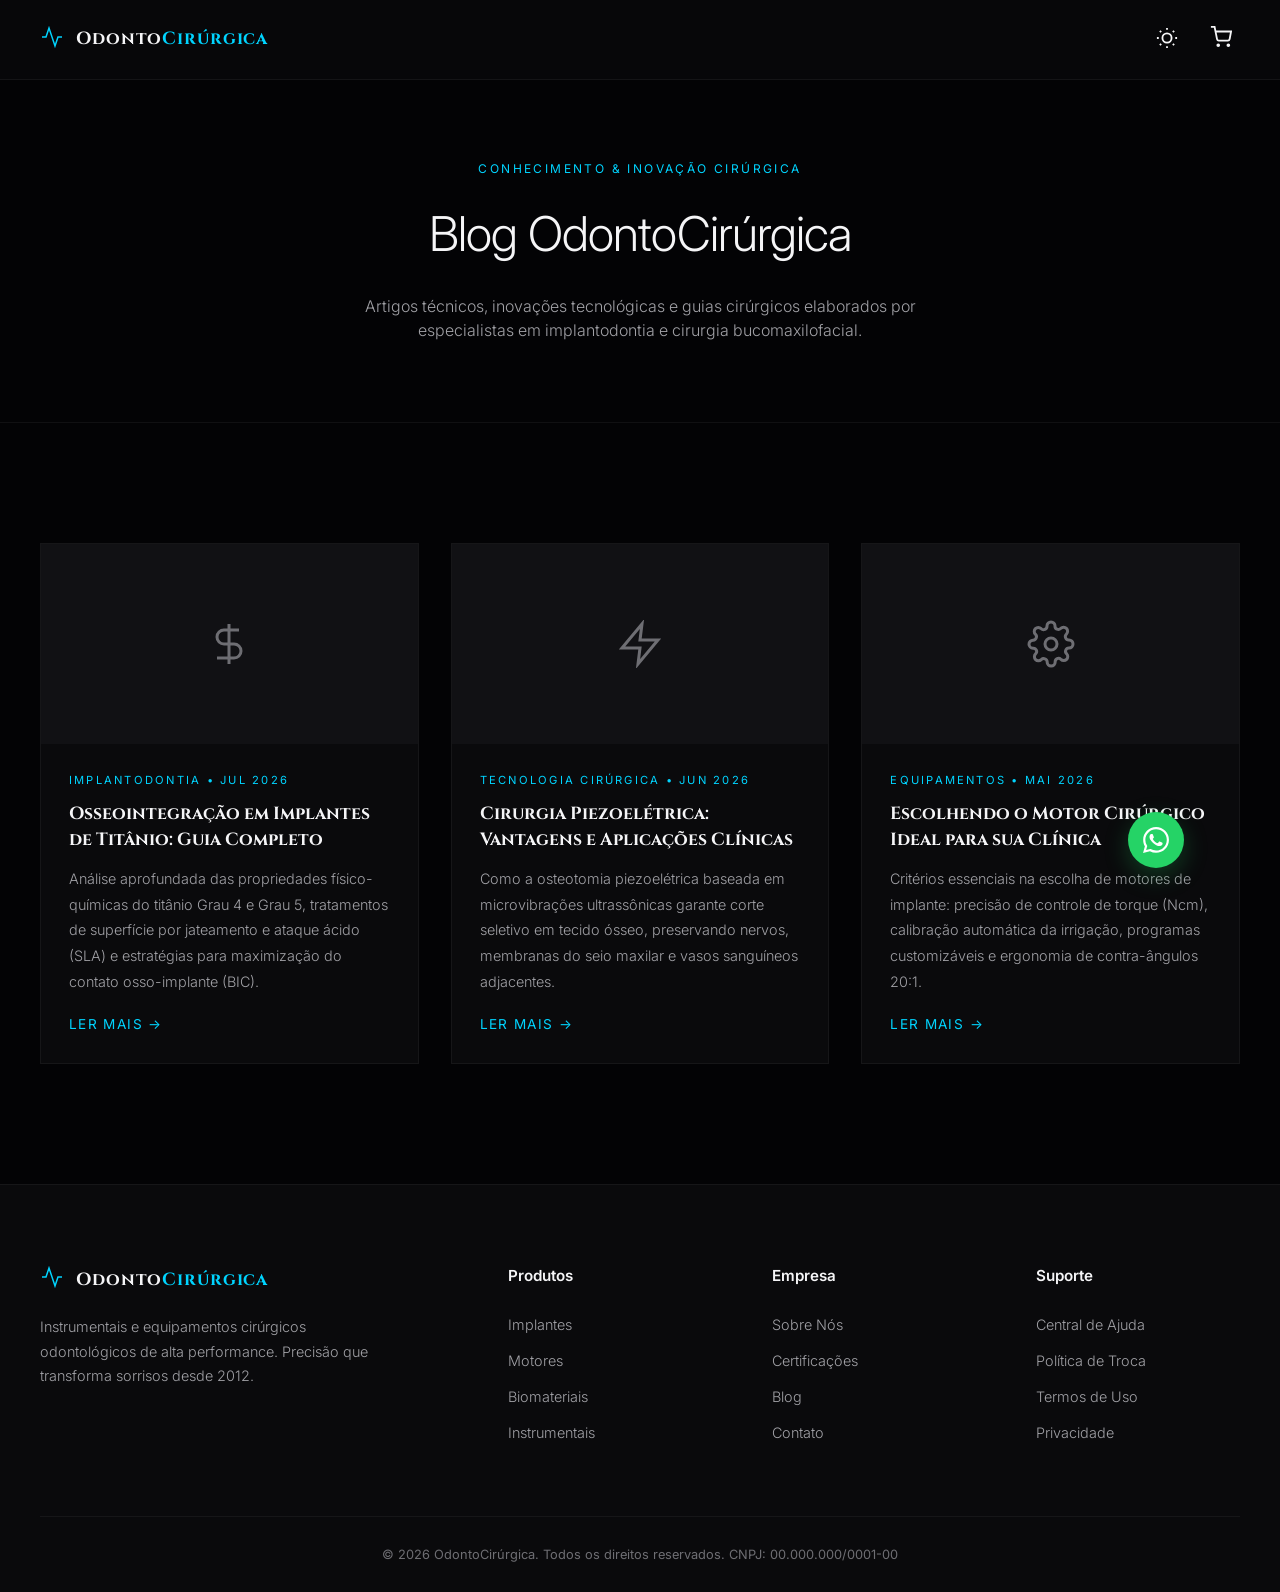
==== blog.html @ ae14289d "feat: add 7 subpages - sobre, contato, certificacoes, blog, politica-de-troca, termos, privacidade" ====
<!DOCTYPE html>
<html lang="pt-BR" data-theme="dark">
<head>
    <meta charset="UTF-8">
    <meta name="viewport" content="width=device-width, initial-scale=1.0">
    <meta name="description" content="Blog OdontoCirúrgica: artigos técnicos, inovações em implantodontia, cirurgia piezoelétrica e escolha de motores cirúrgicos para cirurgiões-dentistas.">
    <title>Blog OdontoCirúrgica | Conhecimento &amp; Inovação Cirúrgica</title>
    <link rel="preconnect" href="https://fonts.googleapis.com">
    <link rel="preconnect" href="https://fonts.gstatic.com" crossorigin>
    <link href="https://fonts.googleapis.com/css2?family=Cinzel:wght@400;700&family=Inter:wght@300;400;500;600;700&display=swap" rel="stylesheet">
    <link rel="stylesheet" href="styles.css?v=3.0">
    <style>
    .page-hero { padding: 160px 0 80px; text-align: center; border-bottom: 1px solid var(--border-light); }
    .page-hero .overline { margin-bottom: 20px; }
    .page-hero .section-title { margin-bottom: 24px; }
    .page-hero p { max-width: 600px; margin: 0 auto; color: var(--text-secondary); font-weight: 300; }
    .page-content { padding: 80px 0 120px; }
    .page-content h3 { font-family: var(--font-serif); font-size: 1.4rem; margin-bottom: 16px; margin-top: 48px; }
    .page-content p, .page-content li { color: var(--text-secondary); font-weight: 300; line-height: 1.8; margin-bottom: 16px; }
    .page-content ul { padding-left: 24px; list-style: disc; }
    .cert-grid { display: grid; grid-template-columns: repeat(auto-fill, minmax(280px, 1fr)); gap: 32px; margin-top: 40px; }
    .cert-card { background: var(--bg-surface); border: 1px solid var(--border-light); padding: 40px; text-align: center; transition: 0.6s cubic-bezier(0.16,1,0.3,1); }
    .cert-card:hover { border-color: rgba(0,212,255,0.3); transform: translateY(-4px); }
    .cert-card svg { width: 48px; height: 48px; color: var(--brand-cyan); margin-bottom: 16px; }
    .cert-card h4 { font-family: 'Cinzel', serif; margin-bottom: 8px; }
    .cert-card p { font-size: 0.9rem; }
    .blog-grid { display: grid; grid-template-columns: repeat(auto-fill, minmax(340px, 1fr)); gap: 32px; margin-top: 40px; }
    .blog-card { background: var(--bg-surface); border: 1px solid var(--border-light); overflow: hidden; transition: 0.6s cubic-bezier(0.16,1,0.3,1); }
    .blog-card:hover { border-color: rgba(0,212,255,0.3); transform: translateY(-4px); }
    .blog-card-img { width: 100%; height: 200px; background: var(--bg-elevated); display: flex; align-items: center; justify-content: center; }
    .blog-card-img svg { width: 48px; height: 48px; color: var(--text-muted); }
    .blog-card-body { padding: 28px; }
    .blog-card-body .overline { font-size: 0.7rem; margin-bottom: 12px; }
    .blog-card-body h3 { font-family: 'Cinzel', serif; font-size: 1.1rem; margin-bottom: 12px; margin-top: 0; color: var(--text-primary); }
    .blog-card-body p { font-size: 0.9rem; margin-bottom: 16px; }
    .blog-card-body a { color: var(--brand-cyan); font-size: 0.85rem; text-transform: uppercase; letter-spacing: 0.1em; }
    </style>
</head>
<body>

    <nav id="navbar" class="navbar scrolled">
        <div class="nav-container">
            <a href="index.html" class="nav-logo">
                <div class="logo-mark"><svg viewBox="0 0 24 24" fill="none" stroke="currentColor" stroke-width="1.5"><path d="M22 12h-4l-3 9L9 3l-3 9H2"/></svg></div>
                <div class="logo-text"><span class="logo-name">Odonto<span class="logo-accent">Cirúrgica</span></span></div>
            </a>
            <div class="nav-actions">
                <button class="nav-btn theme-btn" id="theme-toggle" aria-label="Alternar Tema"><svg viewBox="0 0 24 24" fill="none" stroke="currentColor" stroke-width="2"><circle cx="12" cy="12" r="5"/><path d="M12 1v2M12 21v2M4.22 4.22l1.42 1.42M18.36 18.36l1.42 1.42M1 12h2M21 12h2M4.22 19.78l1.42-1.42M18.36 5.64l1.42-1.42"/></svg></button>
                <a href="index.html" class="nav-btn" aria-label="Loja"><svg viewBox="0 0 24 24" fill="none" stroke="currentColor" stroke-width="2"><circle cx="9" cy="21" r="1"/><circle cx="20" cy="21" r="1"/><path d="M1 1h4l2.68 13.39a2 2 0 0 0 2 1.61h9.72a2 2 0 0 0 2-1.61L23 6H6"/></svg></a>
            </div>
        </div>
    </nav>

    <header class="page-hero">
        <div class="container">
            <span class="overline">Conhecimento &amp; Inovação Cirúrgica</span>
            <h1 class="section-title">Blog OdontoCirúrgica</h1>
            <p>Artigos técnicos, inovações tecnológicas e guias cirúrgicos elaborados por especialistas em implantodontia e cirurgia bucomaxilofacial.</p>
        </div>
    </header>

    <main class="page-content">
        <div class="container">
            <div class="blog-grid">
                <article class="blog-card">
                    <div class="blog-card-img">
                        <svg viewBox="0 0 24 24" fill="none" stroke="currentColor" stroke-width="1.5"><path d="M12 2v20M17 5H9.5a3.5 3.5 0 0 0 0 7h5a3.5 3.5 0 0 1 0 7H6"/></svg>
                    </div>
                    <div class="blog-card-body">
                        <div class="overline">Implantodontia &bull; Jul 2026</div>
                        <h3>Osseointegração em Implantes de Titânio: Guia Completo</h3>
                        <p>Análise aprofundada das propriedades físico-químicas do titânio Grau 4 e Grau 5, tratamentos de superfície por jateamento e ataque ácido (SLA) e estratégias para maximização do contato osso-implante (BIC).</p>
                        <a href="#">Ler mais &rarr;</a>
                    </div>
                </article>

                <article class="blog-card">
                    <div class="blog-card-img">
                        <svg viewBox="0 0 24 24" fill="none" stroke="currentColor" stroke-width="1.5"><path d="M13 2L3 14h9l-1 8 10-12h-9l1-8z"/></svg>
                    </div>
                    <div class="blog-card-body">
                        <div class="overline">Tecnologia Cirúrgica &bull; Jun 2026</div>
                        <h3>Cirurgia Piezoelétrica: Vantagens e Aplicações Clínicas</h3>
                        <p>Como a osteotomia piezoelétrica baseada em microvibrações ultrassônicas garante corte seletivo em tecido ósseo, preservando nervos, membranas do seio maxilar e vasos sanguíneos adjacentes.</p>
                        <a href="#">Ler mais &rarr;</a>
                    </div>
                </article>

                <article class="blog-card">
                    <div class="blog-card-img">
                        <svg viewBox="0 0 24 24" fill="none" stroke="currentColor" stroke-width="1.5"><circle cx="12" cy="12" r="3"/><path d="M19.4 15a1.65 1.65 0 0 0 .33 1.82l.06.06a2 2 0 0 1 0 2.83 2 2 0 0 1-2.83 0l-.06-.06a1.65 1.65 0 0 0-1.82-.33 1.65 1.65 0 0 0-1 1.51V21a2 2 0 0 1-2 2 2 2 0 0 1-2-2v-.09A1.65 1.65 0 0 0 9 19.4a1.65 1.65 0 0 0-1.82.33l-.06.06a2 2 0 0 1-2.83 0 2 2 0 0 1 0-2.83l.06-.06a1.65 1.65 0 0 0 .33-1.82 1.65 1.65 0 0 0-1.51-1H3a2 2 0 0 1-2-2 2 2 0 0 1 2-2h.09A1.65 1.65 0 0 0 4.6 9a1.65 1.65 0 0 0-.33-1.82l-.06-.06a2 2 0 0 1 0-2.83 2 2 0 0 1 2.83 0l.06.06a1.65 1.65 0 0 0 1.82.33H9a1.65 1.65 0 0 0 1-1.51V3a2 2 0 0 1 2-2 2 2 0 0 1 2 2v.09a1.65 1.65 0 0 0 1 1.51 1.65 1.65 0 0 0 1.82-.33l.06-.06a2 2 0 0 1 2.83 0 2 2 0 0 1 0 2.83l-.06.06a1.65 1.65 0 0 0-.33 1.82V9a1.65 1.65 0 0 0 1.51 1H21a2 2 0 0 1 2 2 2 2 0 0 1-2 2h-.09a1.65 1.65 0 0 0-1.51 1z"/></svg>
                    </div>
                    <div class="blog-card-body">
                        <div class="overline">Equipamentos &bull; Mai 2026</div>
                        <h3>Escolhendo o Motor Cirúrgico Ideal para sua Clínica</h3>
                        <p>Critérios essenciais na escolha de motores de implante: precisão de controle de torque (Ncm), calibração automática da irrigação, programas customizáveis e ergonomia de contra-ângulos 20:1.</p>
                        <a href="#">Ler mais &rarr;</a>
                    </div>
                </article>
            </div>
        </div>
    </main>

    <footer class="footer">
        <div class="container">
            <div class="footer-grid">
                <div class="footer-brand">
                    <div class="nav-logo" style="margin-bottom:20px;"><div class="logo-mark"><svg viewBox="0 0 24 24" fill="none" stroke="currentColor" stroke-width="1.5"><path d="M22 12h-4l-3 9L9 3l-3 9H2"/></svg></div><div class="logo-text"><span class="logo-name">Odonto<span class="logo-accent">Cirúrgica</span></span></div></div>
                    <p class="footer-desc">Instrumentais e equipamentos cirúrgicos odontológicos de alta performance. Precisão que transforma sorrisos desde 2012.</p>
                </div>
                <div class="footer-links"><h4>Produtos</h4><ul><li><a href="index.html#catalogo">Implantes</a></li><li><a href="index.html#catalogo">Motores</a></li><li><a href="index.html#catalogo">Biomateriais</a></li><li><a href="index.html#catalogo">Instrumentais</a></li></ul></div>
                <div class="footer-links"><h4>Empresa</h4><ul><li><a href="sobre.html">Sobre Nós</a></li><li><a href="certificacoes.html">Certificações</a></li><li><a href="blog.html">Blog</a></li><li><a href="contato.html">Contato</a></li></ul></div>
                <div class="footer-links"><h4>Suporte</h4><ul><li><a href="contato.html">Central de Ajuda</a></li><li><a href="politica-de-troca.html">Política de Troca</a></li><li><a href="termos.html">Termos de Uso</a></li><li><a href="privacidade.html">Privacidade</a></li></ul></div>
            </div>
            <div class="footer-bottom"><p>&copy; 2026 OdontoCirúrgica. Todos os direitos reservados. CNPJ: 00.000.000/0001-00</p></div>
        </div>
    </footer>
    <a href="https://wa.me/5514996300736?text=Ol%C3%A1!" target="_blank" rel="noopener noreferrer" class="fab-whatsapp" aria-label="WhatsApp"><svg viewBox="0 0 24 24" fill="currentColor"><path d="M17.472 14.382c-.297-.149-1.758-.867-2.03-.967-.273-.099-.471-.148-.67.15-.197.297-.767.966-.94 1.164-.173.199-.347.223-.644.075-.297-.15-1.255-.463-2.39-1.475-.883-.788-1.48-1.761-1.653-2.059-.173-.297-.018-.458.13-.606.134-.133.298-.347.446-.52.149-.174.198-.298.298-.497.099-.198.05-.371-.025-.52-.075-.149-.669-1.612-.916-2.207-.242-.579-.487-.5-.669-.51a12.8 12.8 0 0 0-.57-.01c-.198 0-.52.074-.792.372-.272.297-1.04 1.016-1.04 2.479 0 1.462 1.065 2.875 1.213 3.074.149.198 2.096 3.2 5.077 4.487.709.306 1.262.489 1.694.625.712.227 1.36.195 1.871.118.571-.085 1.758-.719 2.006-1.413.248-.694.248-1.289.173-1.413-.074-.124-.272-.198-.57-.347m-5.421 7.403h-.004a9.87 9.87 0 0 1-5.031-1.378l-.361-.214-3.741.982.998-3.648-.235-.374a9.86 9.86 0 0 1-1.51-5.26c.001-5.45 4.436-9.884 9.888-9.884 2.64 0 5.122 1.03 6.988 2.898a9.825 9.825 0 0 1 2.893 6.994c-.003 5.45-4.437 9.884-9.885 9.884m8.413-18.297A11.815 11.815 0 0 0 12.05 0C5.495 0 .16 5.335.157 11.892c0 2.096.547 4.142 1.588 5.945L.057 24l6.305-1.654a11.882 11.882 0 0 0 5.683 1.448h.005c6.554 0 11.89-5.335 11.893-11.893a11.821 11.821 0 0 0-3.48-8.413z"/></svg></a>
    <script>
    const $ = s => document.querySelector(s);
    $('#theme-toggle')?.addEventListener('click', () => {
        const d = document.documentElement;
        const t = d.getAttribute('data-theme') === 'dark' ? 'light' : 'dark';
        d.setAttribute('data-theme', t); localStorage.setItem('theme', t);
    });
    const saved = localStorage.getItem('theme');
    if (saved) document.documentElement.setAttribute('data-theme', saved);
    </script>
</body>
</html>
---- styles.css ----
/* ============================================================
   OdontoCirúrgica — Bespoke Luxury Design System (R$ 50k+)
   Complete with Wishlist, FAQ, B2B Banner, Sort Controls & Calculator
   ============================================================ */

:root {
    --bg-base: #030305;
    --bg-surface: #0a0a0c;
    --bg-elevated: #111114;
    --bg-glass: rgba(10, 10, 12, 0.7);
    --border-light: rgba(255, 255, 255, 0.05);
    --border-active: rgba(0, 212, 255, 0.3);
    --text-primary: #f5f5f7;
    --text-secondary: #a1a1a6;
    --text-muted: #6e6e73;
    --brand-cyan: #00d4ff;
    --brand-blue: #0066cc;
    --brand-accent: #b4c4d4;
    --brand-green: #34d399;
    --font-display: 'Inter', system-ui, sans-serif;
    --font-serif: 'Cinzel', serif;
    --font-body: 'Inter', system-ui, sans-serif;
    --transition-smooth: 0.6s cubic-bezier(0.16, 1, 0.3, 1);
}
[data-theme="light"] {
    --bg-base: #f5f5f7; --bg-surface: #ffffff; --bg-elevated: #e8e8ed;
    --bg-glass: rgba(255,255,255,0.7);
    --text-primary: #1d1d1f; --text-secondary: #86868b; --text-muted: #b0b0b5;
    --border-light: rgba(0, 0, 0, 0.08);
}

/* Reset */
* { margin: 0; padding: 0; box-sizing: border-box; }
html { scroll-behavior: smooth; font-size: 16px; }
body { font-family: var(--font-body); background: var(--bg-base); color: var(--text-primary); line-height: 1.5; overflow-x: hidden; -webkit-font-smoothing: antialiased; }
body.locked { overflow: hidden; }
a { text-decoration: none; color: inherit; }
ul { list-style: none; }
button { cursor: pointer; border: none; background: none; font-family: inherit; }
img { max-width: 100%; display: block; }
.container { max-width: 1400px; margin: 0 auto; padding: 0 40px; }

/* Scrollbar */
::-webkit-scrollbar { width: 6px; }
::-webkit-scrollbar-track { background: var(--bg-base); }
::-webkit-scrollbar-thumb { background: var(--bg-elevated); border-radius: 3px; }
::-webkit-scrollbar-thumb:hover { background: var(--brand-cyan); }

/* Custom Cursor */
.cursor-glow { position: fixed; width: 400px; height: 400px; background: radial-gradient(circle, rgba(0, 212, 255, 0.05) 0%, transparent 60%); border-radius: 50%; pointer-events: none; z-index: 1; transform: translate(-50%, -50%); mix-blend-mode: screen; }
@media (max-width: 1024px) { .cursor-glow { display: none; } }

/* Loader */
.page-loader { position: fixed; inset: 0; background: var(--bg-base); z-index: 9999; display: flex; align-items: center; justify-content: center; transition: opacity 0.8s ease, visibility 0.8s; }
.page-loader.hidden { opacity: 0; visibility: hidden; pointer-events: none; }
.loader-content { display: flex; flex-direction: column; align-items: center; gap: 20px; }
.loader-icon { width: 40px; height: 40px; color: var(--brand-cyan); animation: pulse 2s infinite; }
.loader-text { font-family: var(--font-display); font-size: 0.7rem; letter-spacing: 0.3em; color: var(--text-muted); }
.loader-bar { width: 150px; height: 1px; background: var(--border-light); }
.loader-bar-fill { width: 0%; height: 100%; background: var(--brand-cyan); transition: width 0.5s ease; }
@keyframes pulse { 50% { opacity: 0.4; } }

/* Navbar */
.navbar { position: fixed; top: 0; width: 100%; height: 80px; z-index: 1000; display: flex; align-items: center; transition: background 0.4s, border-color 0.4s; border-bottom: 1px solid transparent; }
.navbar.scrolled { background: var(--bg-glass); backdrop-filter: blur(20px); -webkit-backdrop-filter: blur(20px); border-bottom-color: var(--border-light); }
.nav-container { display: flex; justify-content: space-between; align-items: center; width: 100%; padding: 0 40px; }
.nav-logo { display: flex; align-items: center; gap: 12px; }
.logo-mark svg { width: 24px; height: 24px; color: var(--brand-cyan); }
.logo-name { font-family: var(--font-serif); font-size: 1.1rem; font-weight: 700; letter-spacing: 0.05em; }
.logo-accent { color: var(--brand-cyan); }
.nav-actions { display: flex; gap: 16px; align-items: center; }
.nav-btn { color: var(--text-primary); transition: color 0.3s; position: relative; padding: 8px; }
.nav-btn:hover { color: var(--brand-cyan); }
.nav-btn svg { width: 22px; height: 22px; }
.cart-count { position: absolute; top: 0; right: 0; background: var(--brand-cyan); color: #000; font-size: 0.65rem; font-weight: 700; width: 18px; height: 18px; border-radius: 50%; display: flex; align-items: center; justify-content: center; opacity: 0; transition: opacity 0.3s; }
.cart-count.visible { opacity: 1; }
.nav-search { flex: 0 1 400px; margin: 0 24px; }
.search-wrapper { position: relative; }
.search-icon { position: absolute; left: 16px; top: 50%; width: 16px; height: 16px; color: var(--text-muted); transform: translateY(-50%); pointer-events: none; }
.search-wrapper input { width: 100%; padding: 12px 16px 12px 44px; border: 1px solid var(--border-light); background: var(--bg-glass); color: var(--text-primary); outline: none; transition: var(--transition-smooth); font-size: 0.9rem; }
.search-wrapper input:focus { border-color: var(--brand-cyan); }
.search-wrapper input::placeholder { color: var(--text-muted); }

/* HERO */
.hero { position: relative; min-height: 100vh; display: flex; align-items: center; padding-top: 80px; overflow: hidden; }
.hero-container { display: grid; grid-template-columns: 1fr 1fr; width: 100%; max-width: 1600px; margin: 0 auto; }
.hero-text-content { padding: 60px 80px; display: flex; flex-direction: column; justify-content: center; z-index: 2; position: relative; }
.hero-badge { display: inline-flex; align-items: center; gap: 10px; font-size: 0.75rem; letter-spacing: 0.12em; text-transform: uppercase; margin-bottom: 40px; color: var(--text-secondary); border-bottom: 1px solid var(--brand-cyan); padding-bottom: 8px; width: fit-content; }
.badge-dot { width: 6px; height: 6px; background: var(--brand-cyan); border-radius: 50%; animation: pulse 2s infinite; }
.hero-title { font-size: clamp(3.5rem, 7vw, 6.5rem); line-height: 1; margin-bottom: 30px; letter-spacing: -0.04em; display: flex; flex-direction: column; }
.font-display { font-family: var(--font-display); font-weight: 300; }
.font-serif { font-family: var(--font-serif); color: var(--brand-accent); }
.italic { font-style: italic; }
.hero-subtitle { font-size: 1.15rem; color: var(--text-secondary); max-width: 480px; margin-bottom: 48px; line-height: 1.7; font-weight: 300; }
.hero-actions { display: flex; gap: 20px; margin-bottom: 60px; }
.btn { display: inline-flex; align-items: center; justify-content: center; padding: 16px 36px; font-family: var(--font-display); font-size: 0.85rem; letter-spacing: 0.06em; text-transform: uppercase; transition: var(--transition-smooth); border-radius: 2px; }
.btn-primary { background: var(--text-primary); color: var(--bg-base); font-weight: 600; }
.btn-primary:hover { background: var(--brand-cyan); color: #000; transform: translateY(-2px); }
.btn-outline { border: 1px solid var(--border-light); color: var(--text-primary); }
.btn-outline:hover { border-color: var(--text-primary); }
.btn-full { width: 100%; }
.hero-stats { display: flex; gap: 36px; border-top: 1px solid var(--border-light); padding-top: 28px; }
.stat-item { display: flex; flex-direction: column; }
.stat-num { font-family: var(--font-serif); font-size: 1.8rem; color: var(--text-primary); }
.stat-label { font-size: 0.7rem; color: var(--text-muted); text-transform: uppercase; letter-spacing: 0.1em; margin-top: 4px; }
.hero-visual { position: absolute; right: 0; top: 0; bottom: 0; width: 55vw; z-index: 1; }
.hero-image-wrapper { width: 100%; height: 100%; position: relative; overflow: hidden; }
.hero-img { width: 100%; height: 100%; object-fit: cover; object-position: center; opacity: 0.8; }
.hero-img-overlay { position: absolute; inset: 0; background: linear-gradient(90deg, var(--bg-base) 0%, transparent 50%, rgba(0,0,0,0.3) 100%); }
.hero-scroll-indicator { position: absolute; bottom: 40px; left: 80px; display: flex; align-items: center; gap: 16px; font-size: 0.7rem; letter-spacing: 0.2em; text-transform: uppercase; color: var(--text-muted); z-index: 3; }
.scroll-line { width: 60px; height: 1px; background: var(--text-muted); position: relative; overflow: hidden; }
.scroll-line::after { content: ''; position: absolute; top: 0; left: -100%; width: 100%; height: 100%; background: var(--brand-cyan); animation: scrollLine 2s infinite; }
@keyframes scrollLine { to { left: 100%; } }

/* MARQUEE */
.marquee-bar { border-top: 1px solid var(--border-light); border-bottom: 1px solid var(--border-light); padding: 18px 0; overflow: hidden; display: flex; font-family: var(--font-display); font-size: 0.75rem; letter-spacing: 0.12em; color: var(--text-muted); text-transform: uppercase; }
.marquee-track { display: flex; width: max-content; animation: marquee 50s linear infinite; }
.marquee-content { display: flex; }
.marquee-item { display: inline-flex; align-items: center; margin-right: 60px; white-space: nowrap; }
.marquee-item svg { margin-right: 10px; color: var(--brand-cyan); }
@keyframes marquee { 0% { transform: translateX(0); } 100% { transform: translateX(-50%); } }

/* ABOUT */
.about-section { padding: 160px 0; position: relative; }
.about-grid { display: grid; grid-template-columns: 1fr 1fr; gap: 80px; align-items: center; }
.about-image-wrap { position: relative; overflow: hidden; border: 1px solid var(--border-light); }
.about-img { width: 100%; height: 100%; object-fit: cover; transition: transform 1.2s cubic-bezier(0.16, 1, 0.3, 1); filter: grayscale(20%); }
.about-image-wrap:hover .about-img { transform: scale(1.03); filter: grayscale(0%); }
.overline { display: block; font-family: var(--font-display); font-size: 0.75rem; letter-spacing: 0.2em; text-transform: uppercase; color: var(--brand-cyan); margin-bottom: 20px; }
.text-center { text-align: center; }
.about-text p { color: var(--text-secondary); font-size: 1.05rem; line-height: 1.8; font-weight: 300; margin-bottom: 48px; }
.about-features { display: flex; flex-direction: column; gap: 28px; }
.about-feature { display: flex; gap: 20px; align-items: flex-start; }
.about-feature > svg { width: 28px; height: 28px; color: var(--brand-cyan); flex-shrink: 0; margin-top: 4px; }
.about-feature h4 { font-family: var(--font-display); font-size: 1rem; font-weight: 600; margin-bottom: 4px; }
.about-feature p { color: var(--text-secondary); font-size: 0.9rem; font-weight: 300; line-height: 1.5; }

/* CATEGORIES */
.categories-section { padding: 120px 0 60px; }
.section-title { font-family: var(--font-display); font-size: clamp(2rem, 4vw, 3rem); font-weight: 300; margin-bottom: 60px; letter-spacing: -0.02em; }
.section-title span { font-family: var(--font-serif); color: var(--text-secondary); font-style: italic; }
.category-list { display: flex; justify-content: center; gap: 12px; flex-wrap: wrap; max-width: 900px; margin: 0 auto; }
.cat-btn { padding: 10px 28px; border: 1px solid var(--border-light); border-radius: 40px; color: var(--text-secondary); font-size: 0.85rem; transition: var(--transition-smooth); display: flex; align-items: center; gap: 10px; }
.cat-btn svg { width: 16px; height: 16px; opacity: 0.5; }
.cat-btn:hover, .cat-btn.active { border-color: var(--text-primary); color: var(--text-primary); }
.cat-btn.active svg { opacity: 1; color: var(--brand-cyan); }

/* CATALOG TOOLBAR WITH SORT CONTROLS */
.catalog-section { padding: 40px 0 120px; }
.catalog-toolbar { display: flex; justify-content: space-between; align-items: center; margin-bottom: 40px; padding-bottom: 20px; border-bottom: 1px solid var(--border-light); flex-wrap: wrap; gap: 16px; }
.toolbar-left { display: flex; align-items: center; gap: 20px; }
.toolbar-right { display: flex; align-items: center; gap: 12px; }
.sort-label { font-size: 0.85rem; color: var(--text-muted); }
.sort-select { background: var(--bg-surface); border: 1px solid var(--border-light); color: var(--text-primary); padding: 8px 16px; font-size: 0.85rem; outline: none; transition: border-color 0.3s; cursor: pointer; }
.sort-select:focus { border-color: var(--brand-cyan); }

.active-filter { display: inline-flex; align-items: center; gap: 12px; font-size: 0.9rem; color: var(--text-secondary); }
#filter-label { color: var(--brand-cyan); font-weight: 600; }
#clear-filter { display: flex; align-items: center; justify-content: center; color: var(--text-muted); transition: 0.3s; }
#clear-filter:hover { color: var(--text-primary); transform: rotate(90deg); }
#clear-filter svg { width: 16px; height: 16px; }
.results-count { font-size: 0.85rem; color: var(--text-muted); }
.products-grid { display: grid; grid-template-columns: repeat(auto-fill, minmax(300px, 1fr)); gap: 36px; }

/* PRODUCT CARD WITH WISHLIST BUTTON */
.product-card { display: flex; flex-direction: column; cursor: pointer; position: relative; }
.product-image-box { position: relative; width: 100%; aspect-ratio: 1; background: var(--bg-surface); overflow: hidden; margin-bottom: 20px; border: 1px solid var(--border-light); transition: var(--transition-smooth); }
.product-img { width: 100%; height: 100%; object-fit: cover; transition: transform 1.2s cubic-bezier(0.16, 1, 0.3, 1); filter: grayscale(20%); }
.product-card:hover .product-img { transform: scale(1.05); filter: grayscale(0%); }
.product-card:hover .product-image-box { border-color: var(--border-active); }
.product-badges { position: absolute; top: 16px; left: 16px; display: flex; gap: 8px; z-index: 2; }
.badge { padding: 4px 12px; font-size: 0.65rem; letter-spacing: 0.1em; text-transform: uppercase; background: var(--bg-glass); backdrop-filter: blur(6px); border: 1px solid var(--border-light); color: var(--text-primary); }

.product-wishlist-btn { position: absolute; top: 16px; right: 16px; z-index: 5; background: var(--bg-glass); backdrop-filter: blur(6px); border: 1px solid var(--border-light); width: 36px; height: 36px; border-radius: 50%; display: flex; align-items: center; justify-content: center; color: var(--text-muted); transition: 0.3s; }
.product-wishlist-btn:hover { color: #f43f5e; border-color: #f43f5e; }
.product-wishlist-btn.active { color: #f43f5e; border-color: #f43f5e; fill: #f43f5e; }
.product-wishlist-btn svg { width: 18px; height: 18px; }

.product-meta { display: flex; justify-content: space-between; align-items: flex-start; gap: 16px; }
.product-category { font-size: 0.7rem; color: var(--brand-cyan); text-transform: uppercase; letter-spacing: 0.1em; margin-bottom: 6px; display: block; }
.product-name { font-family: var(--font-serif); font-size: 1.15rem; margin-bottom: 6px; line-height: 1.3; }
.product-price { font-family: var(--font-display); font-size: 1.1rem; font-weight: 400; color: var(--text-secondary); white-space: nowrap; }

/* B2B BANNER SECTION */
.b2b-banner-section { padding: 60px 0; }
.b2b-card { background: var(--bg-surface); border: 1px solid var(--border-light); padding: 60px 80px; display: flex; justify-content: space-between; align-items: center; gap: 40px; position: relative; overflow: hidden; }
.b2b-card::before { content: ''; position: absolute; top: 0; right: 0; width: 300px; height: 100%; background: linear-gradient(90deg, transparent, rgba(0,212,255,0.04)); pointer-events: none; }
.b2b-text h2 { font-family: var(--font-serif); font-size: 2rem; margin-bottom: 12px; }
.b2b-text p { color: var(--text-secondary); font-weight: 300; max-width: 600px; font-size: 1rem; line-height: 1.6; }

/* FAQ SECTION */
.faq-section { padding: 120px 0; background: var(--bg-surface); }
.faq-list { max-width: 800px; margin: 60px auto 0; display: flex; flex-direction: column; gap: 16px; }
.faq-item { border: 1px solid var(--border-light); background: var(--bg-base); transition: var(--transition-smooth); }
.faq-question { width: 100%; padding: 24px; display: flex; justify-content: space-between; align-items: center; text-align: left; font-family: var(--font-serif); font-size: 1.1rem; color: var(--text-primary); transition: color 0.3s; }
.faq-question:hover { color: var(--brand-cyan); }
.faq-icon { width: 20px; height: 20px; color: var(--text-muted); transition: transform 0.3s; flex-shrink: 0; }
.faq-item.active .faq-icon { transform: rotate(180deg); color: var(--brand-cyan); }
.faq-answer { max-height: 0; overflow: hidden; transition: max-height 0.4s ease; padding: 0 24px; color: var(--text-secondary); font-weight: 300; font-size: 0.95rem; line-height: 1.7; }
.faq-item.active .faq-answer { max-height: 300px; padding-bottom: 24px; }

/* TESTIMONIALS */
.testimonials-section { padding: 120px 0; }
.testimonials-grid { display: grid; grid-template-columns: repeat(3, 1fr); gap: 32px; margin-top: 60px; }
.testimonial-card { background: var(--bg-surface); padding: 40px; border: 1px solid var(--border-light); position: relative; transition: var(--transition-smooth); }
.testimonial-card:hover { border-color: var(--border-active); transform: translateY(-4px); }
.testimonial-quote { position: absolute; top: 24px; right: 32px; font-family: var(--font-serif); font-size: 4rem; color: var(--border-light); line-height: 1; }
.testimonial-stars { color: #f5a623; margin-bottom: 20px; font-size: 0.9rem; letter-spacing: 2px; }
.testimonial-text { font-size: 0.95rem; color: var(--text-primary); line-height: 1.7; font-style: italic; font-weight: 300; margin-bottom: 28px; }
.testimonial-author { display: flex; align-items: center; gap: 16px; }
.author-avatar { width: 44px; height: 44px; border-radius: 50%; background: var(--bg-elevated); border: 1px solid var(--brand-cyan); display: flex; align-items: center; justify-content: center; font-weight: 700; color: var(--brand-cyan); font-family: var(--font-serif); font-size: 1rem; }
.author-name { font-family: var(--font-display); font-weight: 600; font-size: 0.95rem; }
.author-role { font-size: 0.8rem; color: var(--text-muted); }

/* NEWSLETTER */
.newsletter-section { padding: 120px 0; }
.newsletter-card { position: relative; background: var(--bg-elevated); padding: 80px 40px; text-align: center; overflow: hidden; border: 1px solid var(--border-light); }
.newsletter-card::before { content: ''; position: absolute; top: -50%; left: -20%; width: 300px; height: 300px; background: radial-gradient(circle, rgba(0, 212, 255, 0.1) 0%, transparent 70%); filter: blur(60px); pointer-events: none; }
.newsletter-card::after { content: ''; position: absolute; bottom: -50%; right: -10%; width: 400px; height: 400px; background: radial-gradient(circle, rgba(180, 196, 212, 0.08) 0%, transparent 70%); filter: blur(60px); pointer-events: none; }
.newsletter-content { position: relative; z-index: 1; max-width: 550px; margin: 0 auto; }
.newsletter-content h2 { font-family: var(--font-display); font-size: 2.2rem; font-weight: 300; margin-bottom: 16px; }
.newsletter-content p { color: var(--text-secondary); font-size: 1rem; margin-bottom: 40px; font-weight: 300; }
.nl-form { width: 100%; }
.nl-input-group { display: flex; gap: 0; border: 1px solid var(--border-light); }
.nl-input-group input { flex: 1; background: transparent; border: none; padding: 16px 20px; color: var(--text-primary); font-size: 0.95rem; outline: none; }
.nl-input-group input::placeholder { color: var(--text-muted); }
.nl-input-group .btn { border-radius: 0; }

/* FOOTER */
.footer { background: var(--bg-surface); border-top: 1px solid var(--border-light); padding: 80px 0 0; }
.footer-grid { display: grid; grid-template-columns: 2fr 1fr 1fr 1fr; gap: 60px; margin-bottom: 60px; }
.footer-desc { color: var(--text-secondary); font-size: 0.9rem; line-height: 1.7; margin-bottom: 24px; font-weight: 300; max-width: 360px; }
.footer-socials { display: flex; gap: 12px; }
.social-link { width: 40px; height: 40px; border: 1px solid var(--border-light); display: flex; align-items: center; justify-content: center; color: var(--text-secondary); transition: var(--transition-smooth); }
.social-link svg { width: 18px; height: 18px; }
.social-link:hover { color: var(--text-primary); border-color: var(--brand-cyan); }
.footer-links h4 { font-family: var(--font-display); font-weight: 600; font-size: 0.95rem; margin-bottom: 24px; color: var(--text-primary); }
.footer-links li { margin-bottom: 12px; }
.footer-links a { color: var(--text-secondary); font-size: 0.9rem; transition: color 0.3s; font-weight: 300; position: relative; }
.footer-links a:hover { color: var(--text-primary); }
.footer-bottom { padding: 28px 0; border-top: 1px solid var(--border-light); text-align: center; color: var(--text-muted); font-size: 0.8rem; }

/* MODALS & SIDEBARS */
.modal-overlay { position: fixed; inset: 0; background: rgba(0,0,0,0.85); backdrop-filter: blur(10px); z-index: 2000; display: flex; align-items: center; justify-content: center; opacity: 0; visibility: hidden; transition: 0.4s; padding: 24px; }
.modal-overlay.open { opacity: 1; visibility: visible; }
.modal { background: var(--bg-surface); width: 100%; max-width: 900px; border: 1px solid var(--border-light); padding: 60px; position: relative; transform: translateY(20px); transition: 0.5s cubic-bezier(0.16, 1, 0.3, 1); max-height: 90vh; overflow-y: auto; }
.modal-overlay.open .modal { transform: translateY(0); }
.modal-close { position: absolute; top: 24px; right: 24px; color: var(--text-muted); transition: 0.3s; z-index: 10; }
.modal-close:hover { color: var(--text-primary); }
.modal-close svg { width: 20px; height: 20px; }
.detail-grid { display: grid; grid-template-columns: 1fr 1fr; gap: 48px; }
.detail-img { width: 100%; aspect-ratio: 1; object-fit: cover; border: 1px solid var(--border-light); }
.detail-info { display: flex; flex-direction: column; justify-content: center; }
.detail-name { font-family: var(--font-serif); font-size: 2.2rem; margin-bottom: 20px; line-height: 1.1; }
.detail-desc { color: var(--text-secondary); font-weight: 300; margin-bottom: 32px; line-height: 1.7; }
.detail-price { font-size: 1.8rem; font-weight: 300; margin-bottom: 32px; color: var(--text-primary); }
.detail-actions { display: flex; gap: 16px; }
.detail-actions .btn { flex: 1; }

/* SHIPPING CALCULATOR IN MODAL */
.shipping-calc { margin: 24px 0; padding: 20px; background: var(--bg-elevated); border: 1px solid var(--border-light); }
.shipping-calc-title { font-size: 0.85rem; text-transform: uppercase; letter-spacing: 0.1em; color: var(--text-muted); margin-bottom: 12px; }
.shipping-input-group { display: flex; gap: 8px; }
.shipping-input-group input { flex: 1; background: var(--bg-surface); border: 1px solid var(--border-light); padding: 10px 14px; color: var(--text-primary); font-size: 0.85rem; outline: none; }
.shipping-result { margin-top: 12px; font-size: 0.85rem; color: var(--brand-green); display: none; }

/* CART & WISHLIST SIDEBAR */
.cart-sidebar { position: fixed; top: 0; right: 0; bottom: 0; width: 420px; background: var(--bg-surface); border-left: 1px solid var(--border-light); z-index: 2000; padding: 32px; display: flex; flex-direction: column; transform: translateX(100%); transition: 0.5s cubic-bezier(0.16, 1, 0.3, 1); }
.cart-sidebar.open { transform: translateX(0); }
.cart-header { display: flex; justify-content: space-between; align-items: center; margin-bottom: 32px; }
.cart-header h2 { font-family: var(--font-serif); font-size: 1.3rem; }
.btn-icon { color: var(--text-muted); transition: 0.3s; }
.btn-icon:hover { color: var(--text-primary); }
.btn-icon svg { width: 20px; height: 20px; }
.cart-items { flex: 1; overflow-y: auto; display: flex; flex-direction: column; gap: 20px; }
.cart-item { display: flex; gap: 16px; align-items: center; }
.cart-item-img { width: 72px; height: 72px; object-fit: cover; border: 1px solid var(--border-light); flex-shrink: 0; }
.cart-item-info h4 { font-family: var(--font-display); font-size: 0.9rem; font-weight: 500; margin-bottom: 4px; line-height: 1.3; }
.cart-footer { margin-top: 32px; border-top: 1px solid var(--border-light); padding-top: 20px; }
.cart-subtotal { display: flex; justify-content: space-between; margin-bottom: 8px; }
.cart-total-value { font-family: var(--font-serif); font-size: 1.5rem; }
.cart-frete-info { margin: 12px 0 20px; color: var(--brand-cyan); font-size: 0.8rem; line-height: 1.4; }

/* CHECKOUT */
.checkout-steps { display: flex; align-items: center; justify-content: space-between; margin-bottom: 40px; }
.step { display: flex; flex-direction: column; align-items: center; gap: 8px; color: var(--text-muted); font-size: 0.85rem; }
.step span { width: 36px; height: 36px; border-radius: 50%; background: var(--bg-surface); border: 1px solid var(--border-light); display: flex; align-items: center; justify-content: center; font-weight: 600; }
.step.active { color: var(--brand-cyan); }
.step.active span { border-color: var(--brand-cyan); color: var(--brand-cyan); }
.step.completed span { background: var(--brand-cyan); color: #000; border-color: var(--brand-cyan); }
.step-line { flex: 1; height: 1px; background: var(--border-light); margin: 0 16px; position: relative; top: -10px; }
.form-section { margin-bottom: 28px; }
.form-section h3 { font-family: var(--font-serif); font-size: 1.1rem; margin-bottom: 20px; color: var(--brand-accent); }
.input-field { width: 100%; background: var(--bg-elevated); border: 1px solid var(--border-light); padding: 14px 16px; color: var(--text-primary); outline: none; transition: var(--transition-smooth); font-size: 0.9rem; }
.input-field:focus { border-color: var(--brand-cyan); }
.input-field::placeholder { color: var(--text-muted); }
.payment-card { border: 1px solid var(--border-light); padding: 20px; cursor: pointer; transition: var(--transition-smooth); position: relative; }
.payment-card:hover { border-color: var(--text-secondary); }
.payment-option input:checked + .payment-card { border-color: var(--brand-cyan); background: rgba(0, 212, 255, 0.03); }
.payment-icon-circle { margin-bottom: 10px; color: var(--text-primary); }
.payment-option input:checked + .payment-card .payment-icon-circle { color: var(--brand-cyan); }
.payment-check { position: absolute; top: 12px; right: 12px; color: var(--brand-cyan); opacity: 0; }
.payment-check svg { width: 16px; height: 16px; }
.payment-option input:checked + .payment-card .payment-check { opacity: 1; }
#checkout-summary { margin-bottom: 24px; }
.summary-row { display: flex; justify-content: space-between; padding: 8px 0; color: var(--text-secondary); font-size: 0.95rem; }
.summary-discount { color: var(--brand-green); }
.summary-total { margin-top: 8px; padding-top: 16px; border-top: 1px solid var(--border-light); color: var(--text-primary); font-size: 1.1rem; }

/* SUCCESS */
.success-content { display: flex; flex-direction: column; align-items: center; text-align: center; }
.success-checkmark { width: 80px; height: 80px; margin-bottom: 24px; }
.success-checkmark circle { stroke: var(--brand-cyan); stroke-width: 2; stroke-dasharray: 166; stroke-dashoffset: 166; animation: checkStroke 0.6s cubic-bezier(0.65, 0, 0.45, 1) forwards; }
.success-checkmark path { stroke: var(--brand-cyan); stroke-width: 2; stroke-dasharray: 48; stroke-dashoffset: 48; animation: checkStroke 0.3s cubic-bezier(0.65, 0, 0.45, 1) 0.6s forwards; }
@keyframes checkStroke { 100% { stroke-dashoffset: 0; } }
.success-content h2 { font-family: var(--font-serif); font-size: 1.8rem; margin-bottom: 12px; }
.success-content p { color: var(--text-secondary); margin-bottom: 20px; font-weight: 300; }
.success-order-id { font-family: monospace; font-size: 1.1rem; padding: 12px 24px; border: 1px solid var(--border-light); color: var(--brand-cyan); margin-bottom: 28px; letter-spacing: 0.05em; }

/* FLOATING */
.fab-whatsapp { position: fixed; bottom: 32px; right: 96px; width: 56px; height: 56px; background: #25D366; color: #fff; border-radius: 50%; display: flex; align-items: center; justify-content: center; z-index: 1000; box-shadow: 0 8px 24px rgba(37, 211, 102, 0.25); transition: var(--transition-smooth); }
.fab-whatsapp svg { width: 26px; height: 26px; }
.fab-whatsapp:hover { transform: scale(1.08) translateY(-2px); box-shadow: 0 12px 32px rgba(37, 211, 102, 0.4); }
.back-to-top { position: fixed; bottom: 32px; right: 32px; width: 48px; height: 48px; background: var(--bg-surface); border: 1px solid var(--border-light); color: var(--text-primary); border-radius: 50%; display: flex; align-items: center; justify-content: center; z-index: 1000; opacity: 0; visibility: hidden; transform: translateY(16px); transition: var(--transition-smooth); }
.back-to-top.visible { opacity: 1; visibility: visible; transform: translateY(0); }
.back-to-top:hover { background: var(--brand-cyan); color: #000; border-color: var(--brand-cyan); }
.back-to-top svg { width: 20px; height: 20px; }

/* TOAST */
.toast { background: var(--bg-surface); border: 1px solid var(--border-light); padding: 14px 20px; display: flex; align-items: center; gap: 10px; font-size: 0.85rem; box-shadow: 0 8px 24px rgba(0,0,0,0.4); animation: toastIn 0.3s cubic-bezier(0.16, 1, 0.3, 1); transition: opacity 0.3s; }
.toast-success { border-left: 3px solid var(--brand-cyan); }
@keyframes toastIn { from { opacity: 0; transform: translateY(16px); } to { opacity: 1; transform: translateY(0); } }

/* AOS */
[data-aos] { opacity: 0; transform: translateY(20px); transition: 1s cubic-bezier(0.16, 1, 0.3, 1); }
[data-aos].aos-animate { opacity: 1; transform: translateY(0); }

/* RESPONSIVE */
@media (max-width: 1200px) {
    .footer-grid { grid-template-columns: 1fr 1fr; gap: 40px; }
    .testimonials-grid { grid-template-columns: 1fr 1fr; }
    .b2b-card { flex-direction: column; text-align: center; padding: 48px 32px; }
}
@media (max-width: 1024px) {
    .hero-container { grid-template-columns: 1fr; }
    .hero-visual { position: relative; width: 100%; height: 50vh; order: -1; }
    .hero-text-content { padding: 40px; align-items: center; text-align: center; }
    .hero-subtitle { margin-left: auto; margin-right: auto; }
    .hero-stats { justify-content: center; }
    .hero-scroll-indicator { display: none; }
    .about-grid { grid-template-columns: 1fr; gap: 48px; }
    .detail-grid { grid-template-columns: 1fr; }
}
@media (max-width: 768px) {
    .container { padding: 0 20px; }
    .nav-search { display: none; }
    .nav-container { padding: 0 20px; }
    .hero-title { font-size: 3rem; }
    .hero-actions { flex-direction: column; width: 100%; }
    .hero-text-content { padding: 32px 20px; }
    .testimonials-grid { grid-template-columns: 1fr; }
    .footer-grid { grid-template-columns: 1fr; gap: 32px; }
    .cart-sidebar { width: 100%; }
    .modal { padding: 48px 20px 28px; }
    .form-grid, .payment-options { grid-template-columns: 1fr !important; }
    .form-grid .input-field { grid-column: auto !important; }
    .nl-input-group { flex-direction: column; border: none; gap: 12px; }
    .nl-input-group input { border: 1px solid var(--border-light); }
    .fab-whatsapp { width: 52px; height: 52px; right: 72px; bottom: 24px; }
    .back-to-top { bottom: 24px; right: 20px; width: 44px; height: 44px; }
}
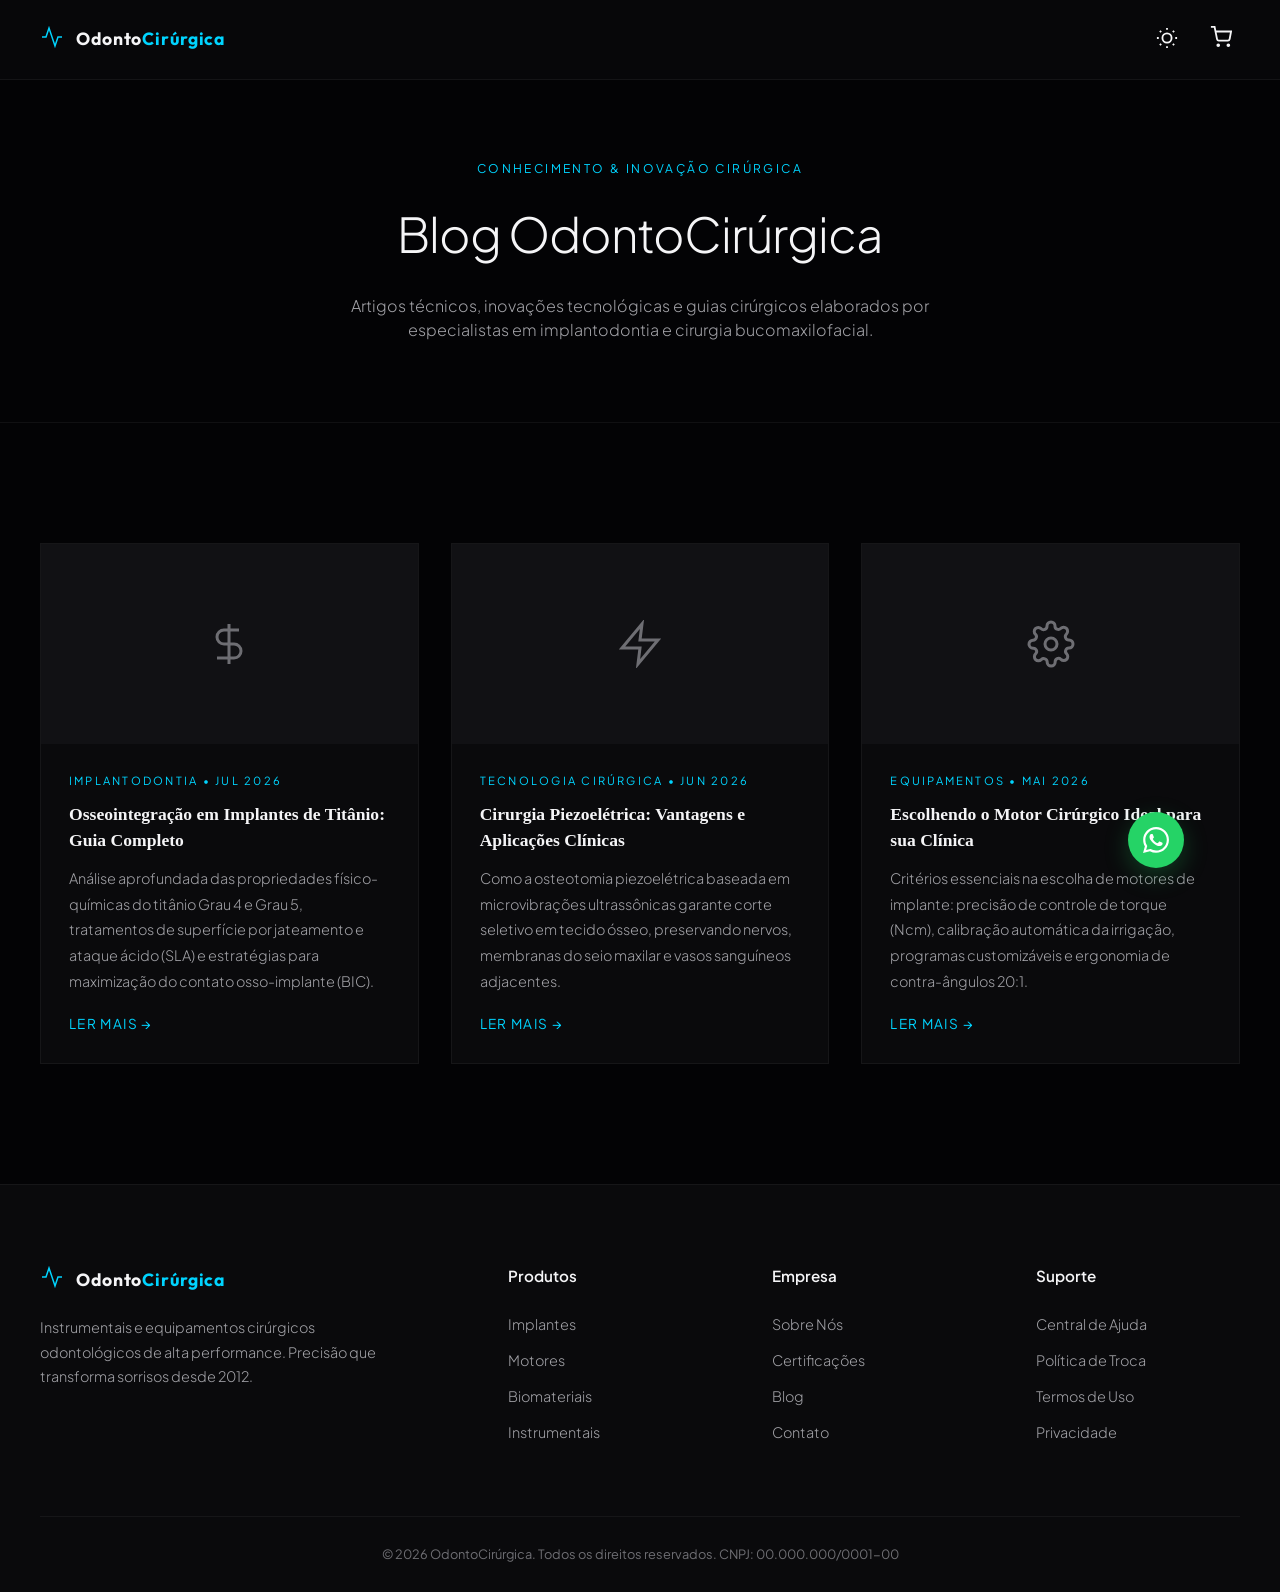
==== commit 7fcd4a2e: "style: adopt ultra-sleek high-tech sans-serif typography pairing (Outfit + Plus Jakarta Sans) for su" ====
--- a/blog.html
+++ b/blog.html
@@ -7,7 +7,7 @@
     <title>Blog OdontoCirúrgica | Conhecimento &amp; Inovação Cirúrgica</title>
     <link rel="preconnect" href="https://fonts.googleapis.com">
     <link rel="preconnect" href="https://fonts.gstatic.com" crossorigin>
-    <link href="https://fonts.googleapis.com/css2?family=Cinzel:wght@400;700&family=Inter:wght@300;400;500;600;700&display=swap" rel="stylesheet">
+    <link href="https://fonts.googleapis.com/css2?family=Outfit:wght@300;400;600;700;800&family=Plus+Jakarta+Sans:wght@300;400;500;600;700;800&display=swap" rel="stylesheet">
     <link rel="stylesheet" href="styles.css?v=3.0">
     <style>
     .page-hero { padding: 160px 0 80px; text-align: center; border-bottom: 1px solid var(--border-light); }
--- a/styles.css
+++ b/styles.css
@@ -1,6 +1,6 @@
 /* ============================================================
    OdontoCirúrgica — Bespoke Luxury Design System (R$ 50k+)
-   Complete with Wishlist, FAQ, B2B Banner, Sort Controls & Calculator
+   Complete with FAQ, B2B Banner, Sort Controls & Light/Dark Themes
    ============================================================ */
 
 :root {
@@ -17,17 +17,82 @@
     --brand-blue: #0066cc;
     --brand-accent: #b4c4d4;
     --brand-green: #34d399;
-    --font-display: 'Inter', system-ui, sans-serif;
-    --font-serif: 'Cinzel', serif;
-    --font-body: 'Inter', system-ui, sans-serif;
+    --shadow-card: none;
+    --hero-overlay: linear-gradient(90deg, var(--bg-base) 0%, transparent 50%, rgba(0,0,0,0.3) 100%);
+    --font-display: 'Plus Jakarta Sans', system-ui, -apple-system, sans-serif;
+    --font-serif: 'Outfit', 'Plus Jakarta Sans', system-ui, sans-serif;
+    --font-body: 'Plus Jakarta Sans', system-ui, -apple-system, sans-serif;
     --transition-smooth: 0.6s cubic-bezier(0.16, 1, 0.3, 1);
 }
 [data-theme="light"] {
-    --bg-base: #f5f5f7; --bg-surface: #ffffff; --bg-elevated: #e8e8ed;
-    --bg-glass: rgba(255,255,255,0.7);
-    --text-primary: #1d1d1f; --text-secondary: #86868b; --text-muted: #b0b0b5;
-    --border-light: rgba(0, 0, 0, 0.08);
-}
+    --bg-base: #f0f2f5;
+    --bg-surface: #ffffff;
+    --bg-elevated: #e4e7ed;
+    --bg-glass: rgba(240, 242, 245, 0.85);
+    --text-primary: #0f172a;
+    --text-secondary: #475569;
+    --text-muted: #78869b;
+    --border-light: rgba(15, 23, 42, 0.08);
+    --border-active: rgba(0, 119, 153, 0.4);
+    --brand-cyan: #007799;
+    --brand-accent: #1e293b;
+    --brand-green: #059669;
+    --shadow-card: 0 4px 20px rgba(15, 23, 42, 0.05);
+    --hero-overlay: linear-gradient(90deg, #f0f2f5 0%, rgba(240,242,245,0.92) 40%, rgba(240,242,245,0.3) 70%, transparent 100%);
+}
+
+/* ---------- Light-mode element overrides ---------- */
+[data-theme="light"] .navbar { background: rgba(240, 242, 245, 0.9); }
+[data-theme="light"] .navbar.scrolled { background: rgba(255, 255, 255, 0.92); box-shadow: 0 1px 12px rgba(15,23,42,0.06); }
+[data-theme="light"] .hero { background: var(--bg-base); }
+[data-theme="light"] .hero-img { opacity: 0.95; }
+[data-theme="light"] .marquee-bar { background: var(--bg-surface); border-color: rgba(15,23,42,0.08); }
+[data-theme="light"] .product-card { background: var(--bg-surface); border: 1px solid rgba(15,23,42,0.08); padding: 12px; }
+[data-theme="light"] .product-image-box { border-color: rgba(15,23,42,0.06); background: #eef1f6; }
+[data-theme="light"] .product-card:hover { border-color: var(--brand-cyan); box-shadow: 0 8px 28px rgba(0,119,153,0.12); }
+[data-theme="light"] .testimonial-card,
+[data-theme="light"] .faq-item,
+[data-theme="light"] .cert-card,
+[data-theme="light"] .blog-card,
+[data-theme="light"] .b2b-card { background: var(--bg-surface); border-color: rgba(15,23,42,0.08); box-shadow: var(--shadow-card); }
+[data-theme="light"] .badge { background: #ffffff; border-color: rgba(15,23,42,0.12); color: var(--text-primary); font-weight: 600; }
+[data-theme="light"] .btn-primary { background: var(--text-primary); color: #ffffff; }
+[data-theme="light"] .btn-primary:hover { background: var(--brand-cyan); color: #ffffff; transform: translateY(-2px); }
+[data-theme="light"] .btn-outline { border-color: rgba(15,23,42,0.2); color: var(--text-primary); }
+[data-theme="light"] .btn-outline:hover { border-color: var(--brand-cyan); color: var(--brand-cyan); }
+[data-theme="light"] .cat-btn { background: var(--bg-surface); border-color: rgba(15,23,42,0.1); }
+[data-theme="light"] .cat-btn.active { background: var(--text-primary); color: #ffffff; border-color: var(--text-primary); }
+[data-theme="light"] .cat-btn.active svg { color: var(--brand-cyan); }
+[data-theme="light"] .newsletter-card { background: #ffffff; border-color: rgba(15,23,42,0.08); box-shadow: 0 8px 32px rgba(15,23,42,0.06); }
+[data-theme="light"] .newsletter-card::before { background: radial-gradient(circle, rgba(0,119,153,0.08) 0%, transparent 70%); }
+[data-theme="light"] .newsletter-card::after { background: radial-gradient(circle, rgba(15,23,42,0.04) 0%, transparent 70%); }
+[data-theme="light"] .about-image-wrap { border-color: rgba(15,23,42,0.1); box-shadow: var(--shadow-card); }
+[data-theme="light"] .footer { background: #e8ecf2; border-color: rgba(15,23,42,0.08); }
+[data-theme="light"] .modal-overlay { background: rgba(15,23,42,0.6); backdrop-filter: blur(8px); }
+[data-theme="light"] .modal { background: #ffffff; border-color: rgba(15,23,42,0.1); box-shadow: 0 24px 80px rgba(15,23,42,0.18); }
+[data-theme="light"] .cart-sidebar { background: #ffffff; border-left-color: rgba(15,23,42,0.1); box-shadow: -12px 0 48px rgba(15,23,42,0.12); }
+[data-theme="light"] .toast { background: #ffffff; border-color: rgba(15,23,42,0.1); box-shadow: 0 8px 24px rgba(15,23,42,0.12); color: var(--text-primary); }
+[data-theme="light"] .sort-select { background: var(--bg-surface); border-color: rgba(15,23,42,0.12); }
+[data-theme="light"] .payment-card { background: var(--bg-base); border-color: rgba(15,23,42,0.1); }
+[data-theme="light"] .payment-card:hover { border-color: var(--brand-cyan); }
+[data-theme="light"] .payment-option input:checked + .payment-card { background: rgba(0,119,153,0.06); border-color: var(--brand-cyan); }
+[data-theme="light"] .search-wrapper input { background: #ffffff; border-color: rgba(15,23,42,0.12); color: var(--text-primary); }
+[data-theme="light"] .search-wrapper input:focus { border-color: var(--brand-cyan); }
+[data-theme="light"] .input-field { background: var(--bg-base); border-color: rgba(15,23,42,0.1); color: var(--text-primary); }
+[data-theme="light"] .stat-num { color: var(--brand-cyan); }
+[data-theme="light"] .loader-icon { color: var(--brand-cyan); }
+[data-theme="light"] .cursor-glow { display: none; }
+[data-theme="light"] .fab-whatsapp { box-shadow: 0 6px 20px rgba(37,211,102,0.3); }
+[data-theme="light"] .back-to-top { background: #ffffff; border-color: rgba(15,23,42,0.1); box-shadow: var(--shadow-card); }
+[data-theme="light"] .back-to-top:hover { background: var(--brand-cyan); color: #ffffff; }
+[data-theme="light"] .shipping-calc { background: var(--bg-base); border-color: rgba(15,23,42,0.08); }
+[data-theme="light"] .author-avatar { background: var(--bg-base); border-color: var(--brand-cyan); }
+[data-theme="light"] .testimonials-section { background: var(--bg-base); }
+[data-theme="light"] .faq-section { background: var(--bg-surface); }
+[data-theme="light"] .faq-item { background: var(--bg-base); }
+[data-theme="light"] ::-webkit-scrollbar-track { background: var(--bg-base); }
+[data-theme="light"] ::-webkit-scrollbar-thumb { background: #cbd5e1; }
+[data-theme="light"] ::-webkit-scrollbar-thumb:hover { background: var(--brand-cyan); }
 
 /* Reset */
 * { margin: 0; padding: 0; box-sizing: border-box; }
@@ -87,10 +152,26 @@
 .hero-text-content { padding: 60px 80px; display: flex; flex-direction: column; justify-content: center; z-index: 2; position: relative; }
 .hero-badge { display: inline-flex; align-items: center; gap: 10px; font-size: 0.75rem; letter-spacing: 0.12em; text-transform: uppercase; margin-bottom: 40px; color: var(--text-secondary); border-bottom: 1px solid var(--brand-cyan); padding-bottom: 8px; width: fit-content; }
 .badge-dot { width: 6px; height: 6px; background: var(--brand-cyan); border-radius: 50%; animation: pulse 2s infinite; }
-.hero-title { font-size: clamp(3.5rem, 7vw, 6.5rem); line-height: 1; margin-bottom: 30px; letter-spacing: -0.04em; display: flex; flex-direction: column; }
+.hero-title { font-size: clamp(3.4rem, 6.8vw, 6.2rem); line-height: 1.02; margin-bottom: 30px; letter-spacing: -0.03em; display: flex; flex-direction: column; }
+.hero-title .title-light { font-family: var(--font-display); font-weight: 300; letter-spacing: -0.03em; color: var(--text-primary); }
+.hero-title .title-bold {
+    font-family: 'Outfit', var(--font-display);
+    font-weight: 800;
+    text-transform: uppercase;
+    letter-spacing: 0.02em;
+    background: linear-gradient(135deg, var(--brand-cyan) 0%, #ffffff 100%);
+    -webkit-background-clip: text;
+    -webkit-text-fill-color: transparent;
+    display: inline-block;
+}
+[data-theme="light"] .hero-title .title-bold {
+    background: linear-gradient(135deg, var(--brand-cyan) 0%, #0f172a 100%);
+    -webkit-background-clip: text;
+    -webkit-text-fill-color: transparent;
+}
 .font-display { font-family: var(--font-display); font-weight: 300; }
-.font-serif { font-family: var(--font-serif); color: var(--brand-accent); }
-.italic { font-style: italic; }
+.font-serif { font-family: 'Outfit', var(--font-display); font-weight: 700; text-transform: uppercase; letter-spacing: 0.02em; }
+.italic { font-style: normal; }
 .hero-subtitle { font-size: 1.15rem; color: var(--text-secondary); max-width: 480px; margin-bottom: 48px; line-height: 1.7; font-weight: 300; }
 .hero-actions { display: flex; gap: 20px; margin-bottom: 60px; }
 .btn { display: inline-flex; align-items: center; justify-content: center; padding: 16px 36px; font-family: var(--font-display); font-size: 0.85rem; letter-spacing: 0.06em; text-transform: uppercase; transition: var(--transition-smooth); border-radius: 2px; }
@@ -106,7 +187,7 @@
 .hero-visual { position: absolute; right: 0; top: 0; bottom: 0; width: 55vw; z-index: 1; }
 .hero-image-wrapper { width: 100%; height: 100%; position: relative; overflow: hidden; }
 .hero-img { width: 100%; height: 100%; object-fit: cover; object-position: center; opacity: 0.8; }
-.hero-img-overlay { position: absolute; inset: 0; background: linear-gradient(90deg, var(--bg-base) 0%, transparent 50%, rgba(0,0,0,0.3) 100%); }
+.hero-img-overlay { position: absolute; inset: 0; background: var(--hero-overlay); }
 .hero-scroll-indicator { position: absolute; bottom: 40px; left: 80px; display: flex; align-items: center; gap: 16px; font-size: 0.7rem; letter-spacing: 0.2em; text-transform: uppercase; color: var(--text-muted); z-index: 3; }
 .scroll-line { width: 60px; height: 1px; background: var(--text-muted); position: relative; overflow: hidden; }
 .scroll-line::after { content: ''; position: absolute; top: 0; left: -100%; width: 100%; height: 100%; background: var(--brand-cyan); animation: scrollLine 2s infinite; }
